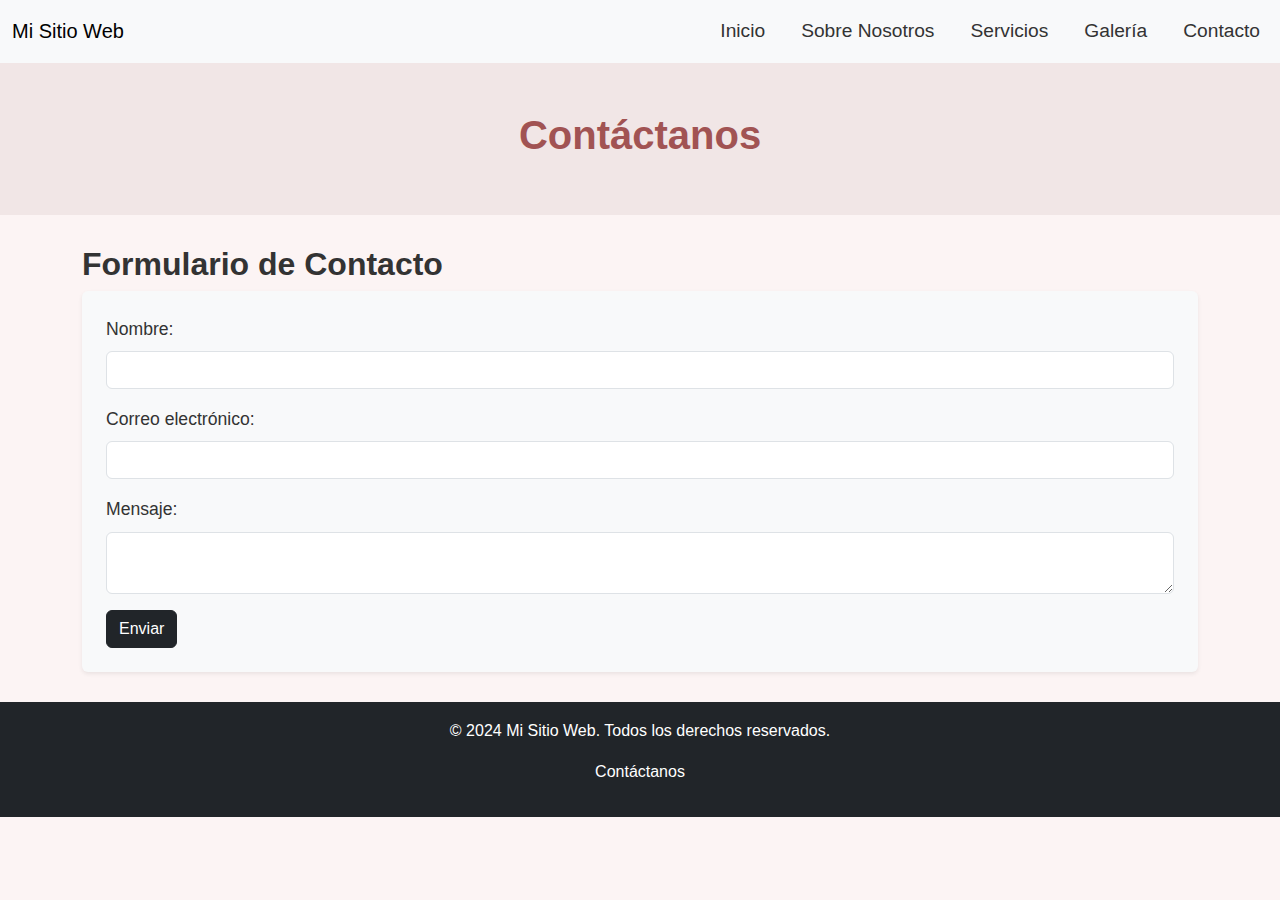
==== codigopagina/contacto.html @ 250def4a "segunda actividad" ====
<!DOCTYPE html>
<html lang="es">
<head>
    <meta charset="UTF-8">
    <meta name="viewport" content="width=device-width, initial-scale=1.0">
    <title>Contacto - Mi Sitio Web</title>
    <!-- Vinculamos Bootstrap CSS -->
    <link href="https://cdn.jsdelivr.net/npm/bootstrap@5.3.0-alpha1/dist/css/bootstrap.min.css" rel="stylesheet">
    <link rel="stylesheet" href="../estilos/estilos.css">
</head>
<body>

    <!-- Menú de navegación -->
    <nav class="navbar navbar-expand-lg navbar-light bg-light">
        <div class="container-fluid">
            <a class="navbar-brand" href="index.html">Mi Sitio Web</a>
            <button class="navbar-toggler" type="button" data-bs-toggle="collapse" data-bs-target="#navbarNav" aria-controls="navbarNav" aria-expanded="false" aria-label="Toggle navigation">
                <span class="navbar-toggler-icon"></span>
            </button>
            <div class="collapse navbar-collapse" id="navbarNav">
                <ul class="navbar-nav ms-auto">
                    <li class="nav-item"><a class="nav-link" href="index.html">Inicio</a></li>
                    <li class="nav-item"><a class="nav-link" href="sobre-nosotros.html">Sobre Nosotros</a></li>
                    <li class="nav-item"><a class="nav-link" href="servicios.html">Servicios</a></li>
                    <li class="nav-item"><a class="nav-link" href="galeria.html">Galería</a></li>
                    <li class="nav-item"><a class="nav-link" href="contacto.html">Contacto</a></li>
                </ul>
            </div>
        </div>
    </nav>

    <!-- Main de contenido -->
    <main>
        <header class="text-center py-5">
            <h1>Contáctanos</h1>
        </header>

        <section class="container">
            <h2>Formulario de Contacto</h2>
            <form action="#" method="post" class="bg-light p-4 rounded shadow-sm">
                <div class="mb-3">
                    <label for="nombre" class="form-label">Nombre:</label>
                    <input type="text" id="nombre" name="nombre" class="form-control" required>
                </div>
                <div class="mb-3">
                    <label for="email" class="form-label">Correo electrónico:</label>
                    <input type="email" id="email" name="email" class="form-control" required>
                </div>
                <div class="mb-3">
                    <label for="mensaje" class="form-label">Mensaje:</label>
                    <textarea id="mensaje" name="mensaje" class="form-control" required></textarea>
                </div>
                <button type="submit" class="btn btn-dark">Enviar</button>
            </form>
        </section>
    </main>

    <!-- Footer -->
    <footer class="text-center py-3 bg-dark text-white">
        <p>&copy; 2024 Mi Sitio Web. Todos los derechos reservados.</p>
        <p><a href="contacto.html" class="text-white">Contáctanos</a></p>
    </footer>

    <!-- Vinculamos Bootstrap JS -->
    <script src="https://cdn.jsdelivr.net/npm/bootstrap@5.3.0-alpha1/dist/js/bootstrap.bundle.min.js"></script>
</body>
</html>
---- estilos/estilos.css ----
/* Reset de CSS */
*,
*::before,
*::after {
    margin: 0;
    padding: 0;
    box-sizing: border-box;
}

body {
    font-family: Arial, sans-serif;
    background-color: #fcf4f4;
    color: #333;
    line-height: 1.6;
}

/* Estilos globales */
h1, h2 {
    font-weight: bold;
}

a {
    text-decoration: none;
}

ul {
    list-style: none;
}

/* Estilo para el encabezado */
header {
    background-color: #f1e6e6;
    color: rgb(161, 83, 83);
    padding: 20px 0;
}

/* Estilos para el menú de navegación */
.navbar {
    background-color: #f8f9fa;
}

.navbar-nav .nav-item {
    margin-left: 20px;
}

.nav-link {
    color: #333;
    font-size: 1.2rem;
    transition: color 0.3s ease;
}

.nav-link:hover {
    color: #ff6347;
}

/* Sección de contenido */
section {
    padding: 30px 0;
}

/* Footer */
footer {
    background-color: #333;
    color: white;
    padding: 10px;
    position: relative;
    bottom: 0;
    width: 100%;
}

/* Formulario de contacto */
form {
    background-color: #fff;
    padding: 20px;
    border-radius: 8px;
    box-shadow: 0 4px 8px rgba(0, 0, 0, 0.1);
}

form label {
    font-size: 1.1rem;
    display: block;
    margin-bottom: 5px;
    color: #333;
}

form input,
form textarea {
    width: 100%;
    padding: 10px;
    margin-bottom: 15px;
    border: 1px solid #ccc;
    border-radius: 4px;
    font-size: 1rem;
}

form button {
    background-color: #333;
    color: white;
    padding: 10px 20px;
    font-size: 1.2rem;
    border: none;
    border-radius: 4px;
    cursor: pointer;
}

form button:hover {
    background-color: #ff6347;
}

/* Estilos de Grid */
.container {
    max-width: 1140px;
    margin: 0 auto;
}

.row {
    display: flex;
    flex-wrap: wrap;
}

.col {
    flex: 1;
    padding: 15px;
}

/* Asegurando la responsividad */
@media (max-width: 768px) {
    .navbar-nav {
        text-align: center;
    }

    .col {
        flex-basis: 100%;
    }
}
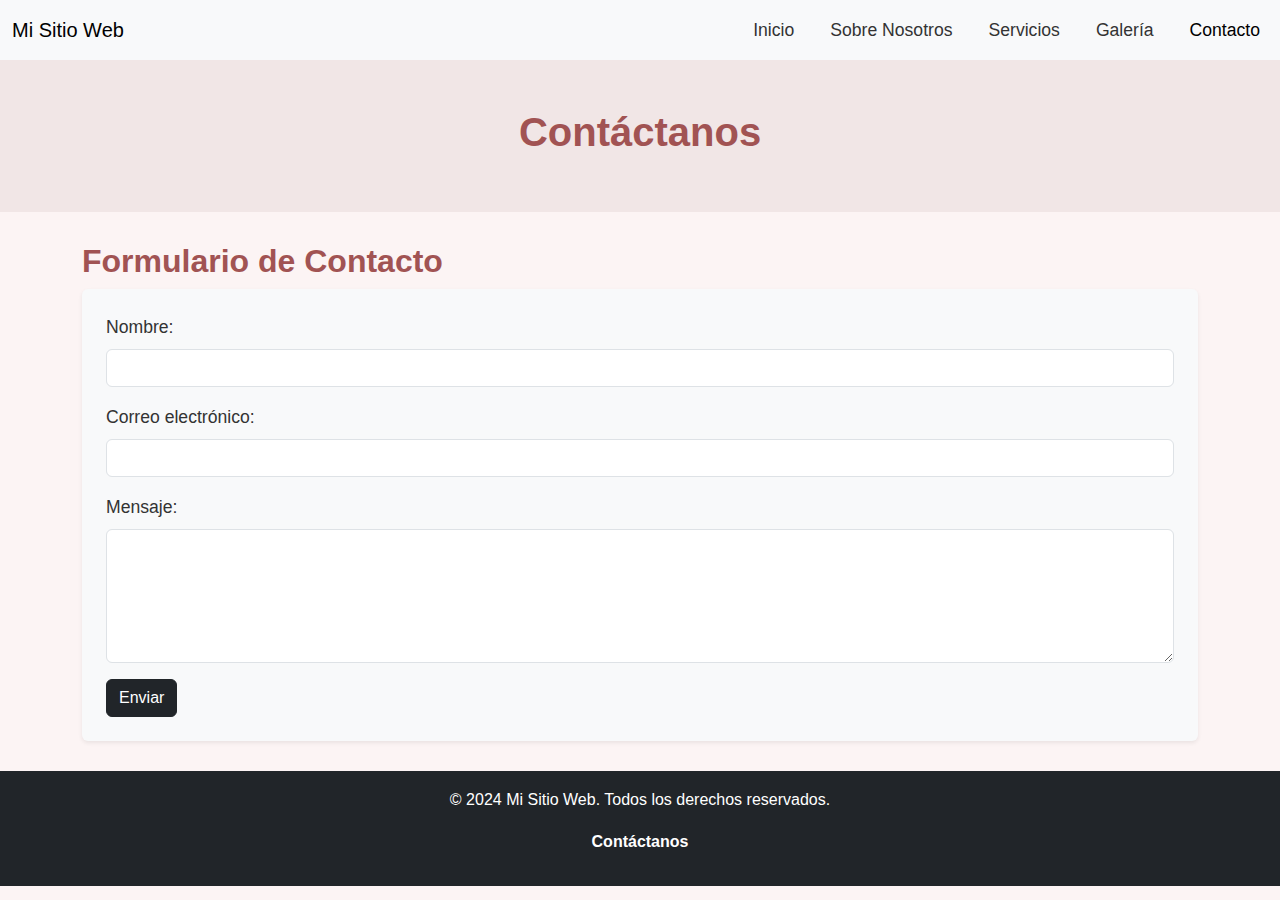
==== commit bdc89405: "cambios en los archivos e imagenes" ====
--- a/codigopagina/contacto.html
+++ b/codigopagina/contacto.html
@@ -6,24 +6,24 @@
     <title>Contacto - Mi Sitio Web</title>
     <!-- Vinculamos Bootstrap CSS -->
     <link href="https://cdn.jsdelivr.net/npm/bootstrap@5.3.0-alpha1/dist/css/bootstrap.min.css" rel="stylesheet">
-    <link rel="stylesheet" href="../estilos/estilos.css">
+    <link rel="stylesheet" href="../estilos/estilos.css"> <!-- CSS personalizado -->
 </head>
 <body>
 
     <!-- Menú de navegación -->
     <nav class="navbar navbar-expand-lg navbar-light bg-light">
         <div class="container-fluid">
-            <a class="navbar-brand" href="index.html">Mi Sitio Web</a>
+            <a class="navbar-brand" href="../index.html">Mi Sitio Web</a>
             <button class="navbar-toggler" type="button" data-bs-toggle="collapse" data-bs-target="#navbarNav" aria-controls="navbarNav" aria-expanded="false" aria-label="Toggle navigation">
                 <span class="navbar-toggler-icon"></span>
             </button>
             <div class="collapse navbar-collapse" id="navbarNav">
                 <ul class="navbar-nav ms-auto">
-                    <li class="nav-item"><a class="nav-link" href="index.html">Inicio</a></li>
+                    <li class="nav-item"><a class="nav-link" href="../index.html">Inicio</a></li>
                     <li class="nav-item"><a class="nav-link" href="sobre-nosotros.html">Sobre Nosotros</a></li>
                     <li class="nav-item"><a class="nav-link" href="servicios.html">Servicios</a></li>
                     <li class="nav-item"><a class="nav-link" href="galeria.html">Galería</a></li>
-                    <li class="nav-item"><a class="nav-link" href="contacto.html">Contacto</a></li>
+                    <li class="nav-item"><a class="nav-link active" href="contacto.html">Contacto</a></li>
                 </ul>
             </div>
         </div>
@@ -48,7 +48,7 @@
                 </div>
                 <div class="mb-3">
                     <label for="mensaje" class="form-label">Mensaje:</label>
-                    <textarea id="mensaje" name="mensaje" class="form-control" required></textarea>
+                    <textarea id="mensaje" name="mensaje" class="form-control" rows="5" required></textarea>
                 </div>
                 <button type="submit" class="btn btn-dark">Enviar</button>
             </form>
@@ -58,7 +58,7 @@
     <!-- Footer -->
     <footer class="text-center py-3 bg-dark text-white">
         <p>&copy; 2024 Mi Sitio Web. Todos los derechos reservados.</p>
-        <p><a href="contacto.html" class="text-white">Contáctanos</a></p>
+        <p><a href="../codigopagina/contacto.html" class="text-white">Contáctanos</a></p>
     </footer>
 
     <!-- Vinculamos Bootstrap JS -->
--- a/estilos/estilos.css
+++ b/estilos/estilos.css
@@ -8,19 +8,38 @@
 }
 
 body {
-    font-family: Arial, sans-serif;
+    font-family: 'Arial', sans-serif;
     background-color: #fcf4f4;
     color: #333;
     line-height: 1.6;
 }
 
+/* Variables CSS */
+:root {
+    --primary-color: #a15353;
+    --secondary-color: #ff6347;
+    --background-color: #f8f9fa;
+    --footer-background-color: #333;
+    --form-background-color: #fff;
+    --text-color-light: #fff;
+    --text-color-dark: #333;
+}
+
 /* Estilos globales */
 h1, h2 {
     font-weight: bold;
-}
-
+    color: var(--primary-color);
+}
+
+/* Enlaces */
 a {
     text-decoration: none;
+    color: var(--primary-color);
+    transition: color 0.3s ease;
+}
+
+a:hover {
+    color: var(--secondary-color);
 }
 
 ul {
@@ -30,13 +49,19 @@
 /* Estilo para el encabezado */
 header {
     background-color: #f1e6e6;
-    color: rgb(161, 83, 83);
+    color: var(--primary-color);
     padding: 20px 0;
+    text-align: center;
+}
+
+header img {
+    width: 150px;
+    border-radius: 50%;
 }
 
 /* Estilos para el menú de navegación */
 .navbar {
-    background-color: #f8f9fa;
+    background-color: var(--background-color);
 }
 
 .navbar-nav .nav-item {
@@ -44,33 +69,23 @@
 }
 
 .nav-link {
-    color: #333;
-    font-size: 1.2rem;
+    color: var(--text-color-dark);
+    font-size: 1.1rem;
     transition: color 0.3s ease;
 }
 
 .nav-link:hover {
-    color: #ff6347;
-}
-
-/* Sección de contenido */
+    color: var(--secondary-color);
+}
+
+/* Estilo de la sección principal */
 section {
     padding: 30px 0;
 }
 
-/* Footer */
-footer {
-    background-color: #333;
-    color: white;
-    padding: 10px;
-    position: relative;
-    bottom: 0;
-    width: 100%;
-}
-
 /* Formulario de contacto */
 form {
-    background-color: #fff;
+    background-color: var(--form-background-color);
     padding: 20px;
     border-radius: 8px;
     box-shadow: 0 4px 8px rgba(0, 0, 0, 0.1);
@@ -80,13 +95,13 @@
     font-size: 1.1rem;
     display: block;
     margin-bottom: 5px;
-    color: #333;
+    color: var(--text-color-dark);
 }
 
 form input,
 form textarea {
     width: 100%;
-    padding: 10px;
+    padding: 12px;
     margin-bottom: 15px;
     border: 1px solid #ccc;
     border-radius: 4px;
@@ -94,20 +109,21 @@
 }
 
 form button {
-    background-color: #333;
-    color: white;
-    padding: 10px 20px;
+    background-color: var(--primary-color);
+    color: var(--text-color-light);
+    padding: 12px 20px;
     font-size: 1.2rem;
     border: none;
     border-radius: 4px;
     cursor: pointer;
+    transition: background-color 0.3s ease;
 }
 
 form button:hover {
-    background-color: #ff6347;
-}
-
-/* Estilos de Grid */
+    background-color: var(--secondary-color);
+}
+
+/* Sección de Galería */
 .container {
     max-width: 1140px;
     margin: 0 auto;
@@ -123,13 +139,79 @@
     padding: 15px;
 }
 
-/* Asegurando la responsividad */
+.col-12 {
+    flex: 0 0 100%;
+}
+
+.col-md-6 {
+    flex: 0 0 50%;
+}
+
+.col-lg-4 {
+    flex: 0 0 33.3333%;
+}
+
+/* Estilos para el footer */
+footer {
+    background-color: var(--footer-background-color);
+    color: var(--text-color-light);
+    padding: 20px;
+    text-align: center;
+}
+
+/* Efecto en el enlace "Contáctanos" */
+footer a {
+    position: relative;
+    color: var(--text-color-light);
+    font-weight: bold;
+    transition: color 0.3s ease;
+}
+
+footer a::after {
+    content: '';
+    position: absolute;
+    left: 0;
+    bottom: -4px;
+    width: 100%;
+    height: 2px;
+    background-color: var(--secondary-color);
+    transform: scaleX(0);
+    transform-origin: bottom right;
+    transition: transform 0.25s ease-out;
+}
+
+footer a:hover {
+    color: var(--secondary-color);
+}
+
+footer a:hover::after {
+    transform: scaleX(1);
+    transform-origin: bottom left;
+}
+
+/* Estilos para el contenido responsivo */
 @media (max-width: 768px) {
     .navbar-nav {
         text-align: center;
+        margin-top: 10px;
     }
 
-    .col {
+    .col-md-6,
+    .col-lg-4 {
         flex-basis: 100%;
     }
 }
+
+/* Transiciones y hover para imágenes y botones */
+img {
+    transition: transform 0.3s ease;
+}
+
+img:hover {
+    transform: scale(1.05);
+}
+
+button:hover {
+    background-color: var(--secondary-color);
+    transform: scale(1.05);
+}
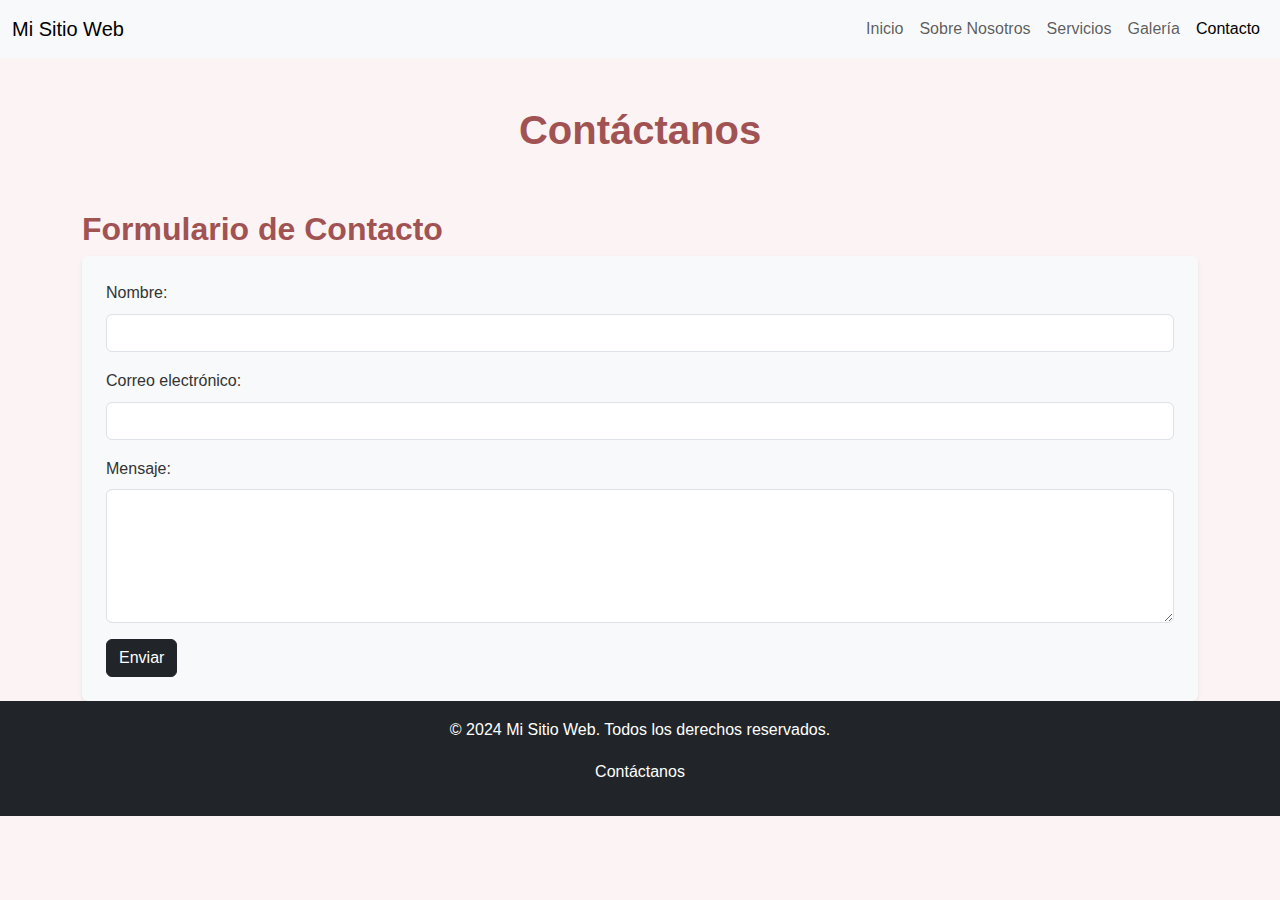
==== commit fea20333: "cambio en contacto" ====
--- a/codigopagina/contacto.html
+++ b/codigopagina/contacto.html
@@ -5,7 +5,7 @@
     <meta name="viewport" content="width=device-width, initial-scale=1.0">
     <title>Contacto - Mi Sitio Web</title>
     <!-- Vinculamos Bootstrap CSS -->
-    <link href="https://cdn.jsdelivr.net/npm/bootstrap@5.3.0-alpha1/dist/css/bootstrap.min.css" rel="stylesheet">
+    <link href="https://cdn.jsdelivr.net/npm/bootstrap@5.3.0/dist/css/bootstrap.min.css" rel="stylesheet">
     <link rel="stylesheet" href="../estilos/estilos.css"> <!-- CSS personalizado -->
 </head>
 <body>
@@ -62,6 +62,6 @@
     </footer>
 
     <!-- Vinculamos Bootstrap JS -->
-    <script src="https://cdn.jsdelivr.net/npm/bootstrap@5.3.0-alpha1/dist/js/bootstrap.bundle.min.js"></script>
+    <script src="https://cdn.jsdelivr.net/npm/bootstrap@5.3.0/dist/js/bootstrap.bundle.min.js"></script>
 </body>
 </html>
--- a/estilos/estilos.css
+++ b/estilos/estilos.css
@@ -1,217 +1,58 @@
-/* Reset de CSS */
-*,
-*::before,
-*::after {
-    margin: 0;
-    padding: 0;
-    box-sizing: border-box;
+body {
+  font-family: "Arial", sans-serif;
+  background-color: #fcf4f4;
+  color: #333;
+  line-height: 1.6;
 }
 
-body {
-    font-family: 'Arial', sans-serif;
-    background-color: #fcf4f4;
-    color: #333;
-    line-height: 1.6;
+h1, h2 {
+  font-weight: bold;
+  color: #a15353;
 }
 
-/* Variables CSS */
-:root {
-    --primary-color: #a15353;
-    --secondary-color: #ff6347;
-    --background-color: #f8f9fa;
-    --footer-background-color: #333;
-    --form-background-color: #fff;
-    --text-color-light: #fff;
-    --text-color-dark: #333;
-}
-
-/* Estilos globales */
-h1, h2 {
-    font-weight: bold;
-    color: var(--primary-color);
-}
-
-/* Enlaces */
 a {
-    text-decoration: none;
-    color: var(--primary-color);
-    transition: color 0.3s ease;
+  text-decoration: none;
+  color: #a15353;
+  transition: color 0.3s ease;
 }
 
 a:hover {
-    color: var(--secondary-color);
+  color: #ff6347;
 }
 
 ul {
-    list-style: none;
+  list-style: none;
 }
 
-/* Estilo para el encabezado */
-header {
-    background-color: #f1e6e6;
-    color: var(--primary-color);
-    padding: 20px 0;
-    text-align: center;
+.galeria-container {
+  display: grid;
+  grid-template-columns: repeat(3, 1fr);
+  gap: 20px;
+  margin-top: 20px;
 }
 
-header img {
-    width: 150px;
-    border-radius: 50%;
+.galeria-col {
+  display: flex;
+  justify-content: center;
+  align-items: center;
 }
 
-/* Estilos para el menú de navegación */
-.navbar {
-    background-color: var(--background-color);
+.galeria-col img {
+  width: 100%;
+  height: auto;
+  object-fit: cover;
+  border-radius: 8px;
+  transition: transform 0.3s ease;
 }
 
-.navbar-nav .nav-item {
-    margin-left: 20px;
+.galeria-col img:hover {
+  transform: scale(1.05);
 }
 
-.nav-link {
-    color: var(--text-color-dark);
-    font-size: 1.1rem;
-    transition: color 0.3s ease;
+@media (max-width: 768px) {
+  .galeria-container {
+    grid-template-columns: 1fr;
+  }
 }
 
-.nav-link:hover {
-    color: var(--secondary-color);
-}
-
-/* Estilo de la sección principal */
-section {
-    padding: 30px 0;
-}
-
-/* Formulario de contacto */
-form {
-    background-color: var(--form-background-color);
-    padding: 20px;
-    border-radius: 8px;
-    box-shadow: 0 4px 8px rgba(0, 0, 0, 0.1);
-}
-
-form label {
-    font-size: 1.1rem;
-    display: block;
-    margin-bottom: 5px;
-    color: var(--text-color-dark);
-}
-
-form input,
-form textarea {
-    width: 100%;
-    padding: 12px;
-    margin-bottom: 15px;
-    border: 1px solid #ccc;
-    border-radius: 4px;
-    font-size: 1rem;
-}
-
-form button {
-    background-color: var(--primary-color);
-    color: var(--text-color-light);
-    padding: 12px 20px;
-    font-size: 1.2rem;
-    border: none;
-    border-radius: 4px;
-    cursor: pointer;
-    transition: background-color 0.3s ease;
-}
-
-form button:hover {
-    background-color: var(--secondary-color);
-}
-
-/* Sección de Galería */
-.container {
-    max-width: 1140px;
-    margin: 0 auto;
-}
-
-.row {
-    display: flex;
-    flex-wrap: wrap;
-}
-
-.col {
-    flex: 1;
-    padding: 15px;
-}
-
-.col-12 {
-    flex: 0 0 100%;
-}
-
-.col-md-6 {
-    flex: 0 0 50%;
-}
-
-.col-lg-4 {
-    flex: 0 0 33.3333%;
-}
-
-/* Estilos para el footer */
-footer {
-    background-color: var(--footer-background-color);
-    color: var(--text-color-light);
-    padding: 20px;
-    text-align: center;
-}
-
-/* Efecto en el enlace "Contáctanos" */
-footer a {
-    position: relative;
-    color: var(--text-color-light);
-    font-weight: bold;
-    transition: color 0.3s ease;
-}
-
-footer a::after {
-    content: '';
-    position: absolute;
-    left: 0;
-    bottom: -4px;
-    width: 100%;
-    height: 2px;
-    background-color: var(--secondary-color);
-    transform: scaleX(0);
-    transform-origin: bottom right;
-    transition: transform 0.25s ease-out;
-}
-
-footer a:hover {
-    color: var(--secondary-color);
-}
-
-footer a:hover::after {
-    transform: scaleX(1);
-    transform-origin: bottom left;
-}
-
-/* Estilos para el contenido responsivo */
-@media (max-width: 768px) {
-    .navbar-nav {
-        text-align: center;
-        margin-top: 10px;
-    }
-
-    .col-md-6,
-    .col-lg-4 {
-        flex-basis: 100%;
-    }
-}
-
-/* Transiciones y hover para imágenes y botones */
-img {
-    transition: transform 0.3s ease;
-}
-
-img:hover {
-    transform: scale(1.05);
-}
-
-button:hover {
-    background-color: var(--secondary-color);
-    transform: scale(1.05);
-}
+/*# sourceMappingURL=estilos.css.map */
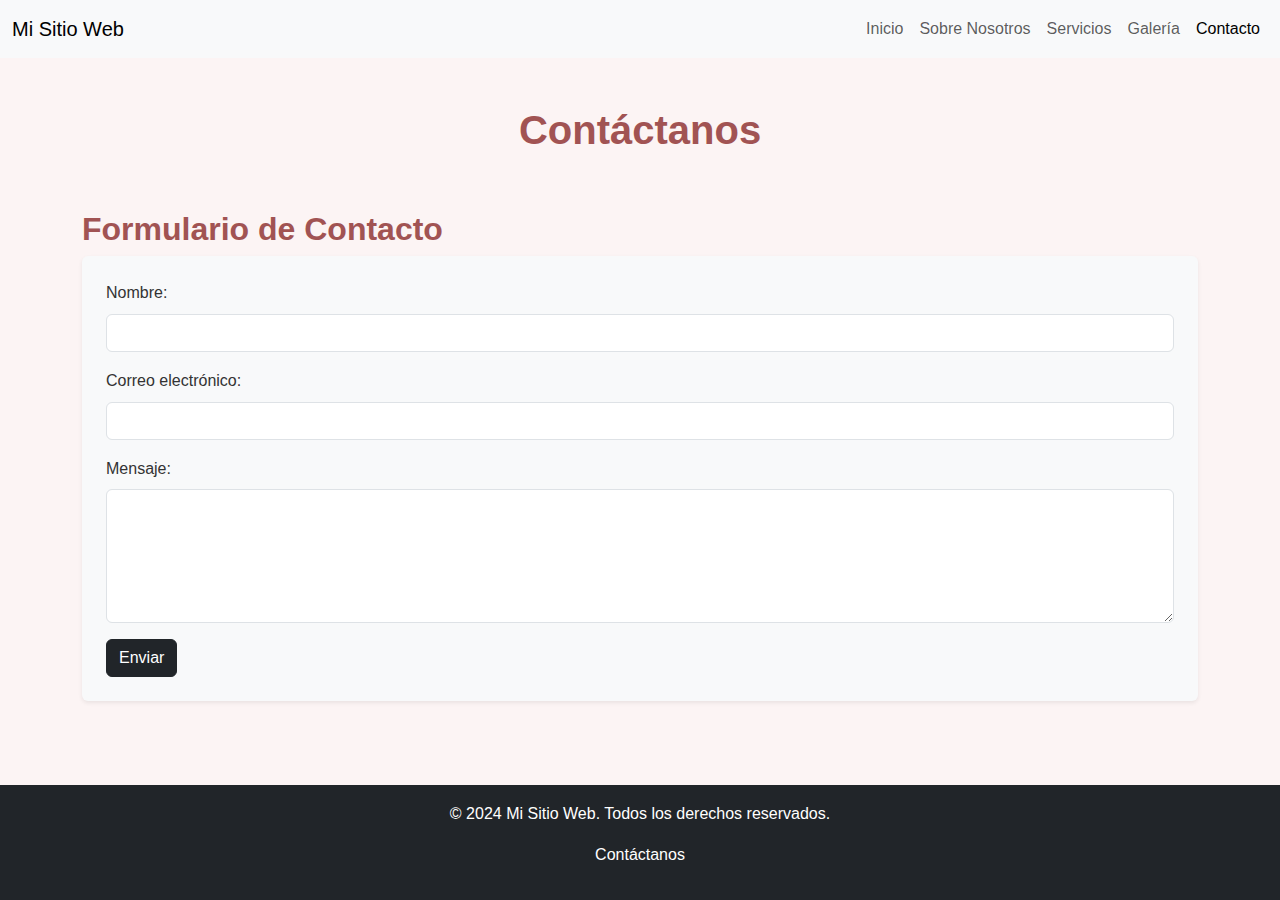
==== commit d16b783e: "SEO" ====
--- a/codigopagina/contacto.html
+++ b/codigopagina/contacto.html
@@ -3,6 +3,9 @@
 <head>
     <meta charset="UTF-8">
     <meta name="viewport" content="width=device-width, initial-scale=1.0">
+    <meta name="description" content="Ponte en contacto con nosotros. Si tienes preguntas, ideas o proyectos que compartir, ¡estaremos encantados de ayudarte! Encuentra nuestros datos de contacto y formulario aquí.">
+    <meta name="keywords" content="contacto, formulario de contacto, soporte, consultas, contacto con nosotros">
+    <meta name="author" content="mi sitio web">
     <title>Contacto - Mi Sitio Web</title>
     <!-- Vinculamos Bootstrap CSS -->
     <link href="https://cdn.jsdelivr.net/npm/bootstrap@5.3.0/dist/css/bootstrap.min.css" rel="stylesheet">
--- a/estilos/estilos.css
+++ b/estilos/estilos.css
@@ -1,3 +1,49 @@
+*::before,
+*::after {
+  margin: 0;
+  padding: 0;
+  box-sizing: border-box;
+}
+
+html, body {
+  height: 100%; /* Asegura que el body ocupe toda la altura de la ventana */
+  margin: 0;
+  padding: 0;
+}
+
+body {
+  display: flex;
+  flex-direction: column;
+}
+
+main {
+  flex: 1; /* Esto hace que el main ocupe el espacio restante */
+}
+
+footer {
+  margin-top: auto; /* Empuja el footer hacia el fondo */
+}
+
+@keyframes fadeInUp {
+  0% {
+    opacity: 0;
+    transform: translateY(20px);
+  }
+  100% {
+    opacity: 1;
+    transform: translateY(0);
+  }
+}
+@keyframes fadeInScale {
+  0% {
+    opacity: 0;
+    transform: scale(0.9);
+  }
+  100% {
+    opacity: 1;
+    transform: scale(1);
+  }
+}
 body {
   font-family: "Arial", sans-serif;
   background-color: #fcf4f4;
@@ -8,16 +54,49 @@
 h1, h2 {
   font-weight: bold;
   color: #a15353;
-}
-
-a {
-  text-decoration: none;
-  color: #a15353;
-  transition: color 0.3s ease;
+  animation: fadeInUp 1s ease-out;
 }
 
 a:hover {
   color: #ff6347;
+}
+
+footer a {
+  text-decoration: none;
+  position: relative;
+}
+footer a::after {
+  content: "";
+  position: absolute;
+  left: 0;
+  bottom: -4px;
+  width: 100%;
+  height: 2px;
+  background-color: #ff6347;
+  transform: scaleX(0);
+  transform-origin: bottom right;
+  transition: transform 0.25s ease-out;
+}
+footer a:hover {
+  color: #ff6347;
+}
+footer a:hover::after {
+  transform: scaleX(1);
+  transform-origin: bottom left;
+}
+
+.galeria-col img {
+  width: 100%;
+  height: auto;
+  object-fit: cover;
+  border-radius: 8px;
+  opacity: 0;
+  transform: scale(0.9);
+  animation: fadeInScale 0.6s ease-out forwards;
+  transition: transform 0.3s ease;
+}
+.galeria-col img:hover {
+  transform: scale(1.05);
 }
 
 ul {
@@ -37,22 +116,19 @@
   align-items: center;
 }
 
-.galeria-col img {
-  width: 100%;
-  height: auto;
-  object-fit: cover;
-  border-radius: 8px;
-  transition: transform 0.3s ease;
-}
-
-.galeria-col img:hover {
-  transform: scale(1.05);
-}
-
 @media (max-width: 768px) {
   .galeria-container {
     grid-template-columns: 1fr;
   }
 }
+.img-description {
+  font-size: 0.9rem;
+  color: #555;
+  margin-top: 10px;
+  text-align: center;
+  padding: 0 10px;
+  opacity: 0;
+  animation: fadeInUp 1s ease-out forwards;
+}
 
 /*# sourceMappingURL=estilos.css.map */
